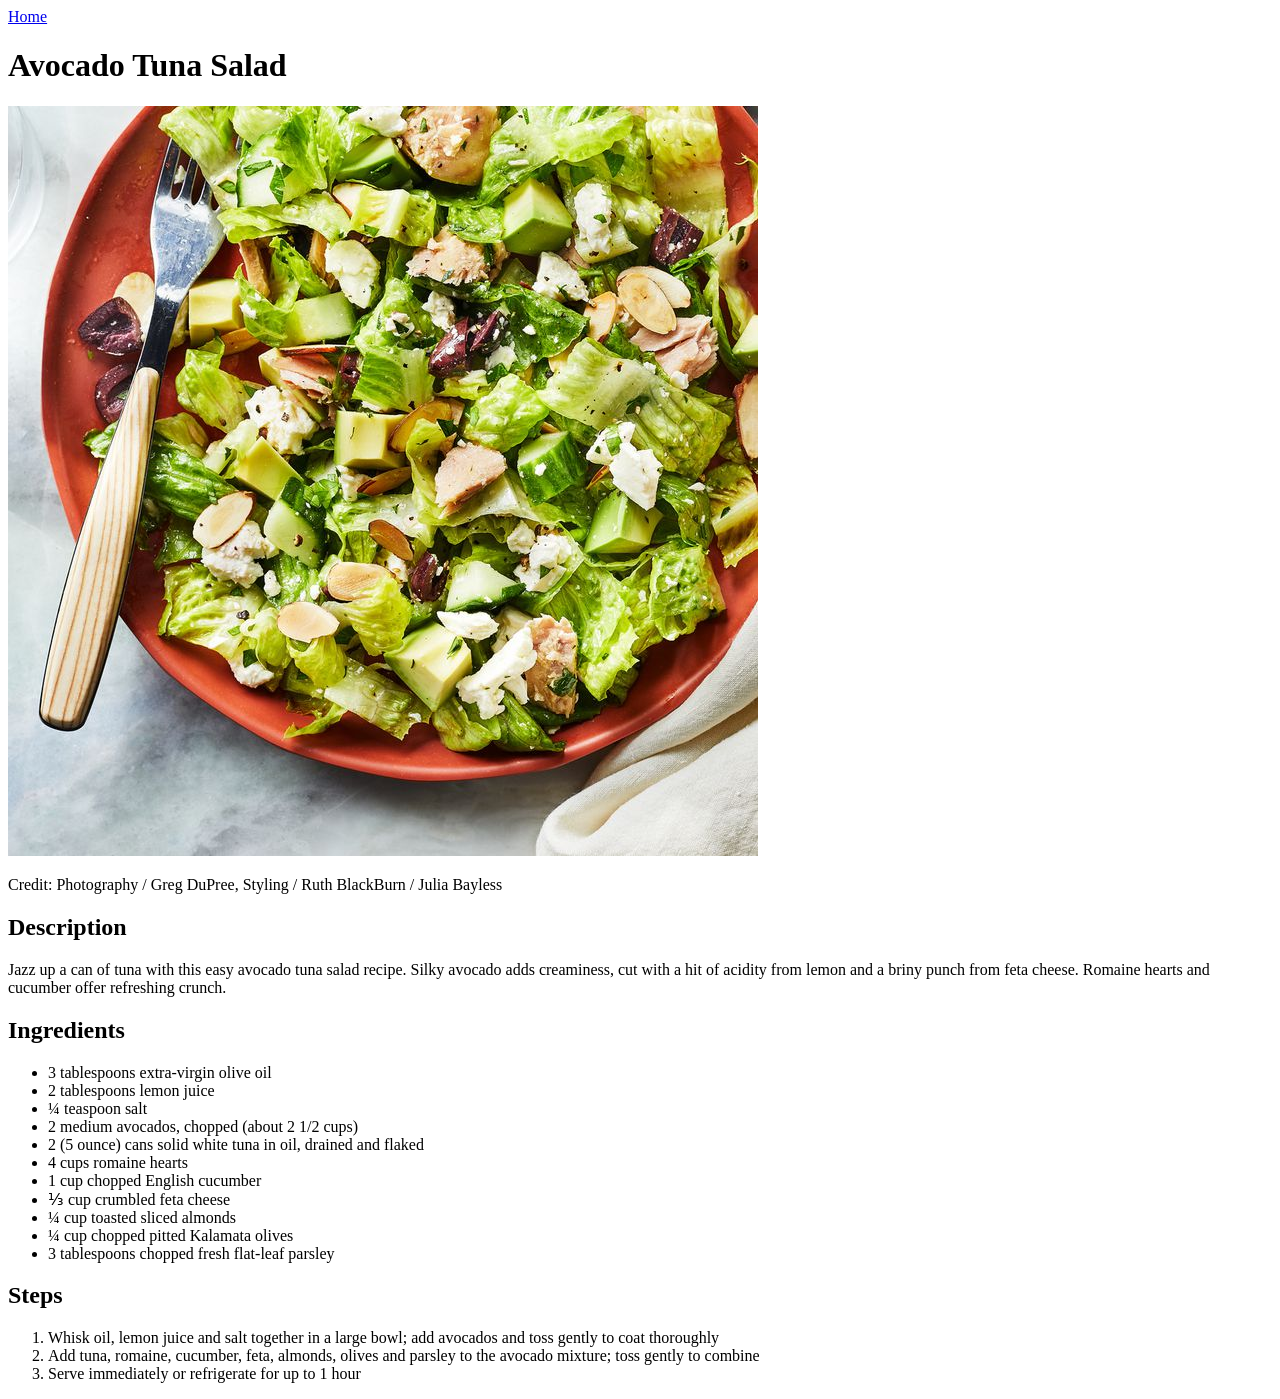
==== recipes/avocado-tuna-salad.html @ d3ac96f5 "Add two new recipe pages and link to home page" ====
<!DOCTYPE html>
<html lang="en">

<head>
    <meta charset="UTF-8">
    <meta name="viewport" content="width=device-width, initial-scale=1.0">
    <title>Avocado Tuna Salad</title>
</head>

<body>
    <a href="../index.html">Home</a>
    <h1>Avocado Tuna Salad</h1>
    <img src="../images/avocado-tuna-salad.jpg" alt="Avocado Tuna Salad" width="750" height="750">
    <p>Credit: Photography / Greg DuPree, Styling / Ruth BlackBurn / Julia Bayless</p>

    <h2>Description</h2>
    <p>Jazz up a can of tuna with this easy avocado tuna salad recipe. Silky avocado adds creaminess, cut with a hit of
        acidity from lemon and a briny punch from feta cheese. Romaine hearts and cucumber offer refreshing crunch.</p>

    <h2>Ingredients</h2>
    <ul>
        <li>3 tablespoons extra-virgin olive oil</li>
        <li>2 tablespoons lemon juice</li>
        <li>¼ teaspoon salt</li>
        <li>2 medium avocados, chopped (about 2 1/2 cups)</li>
        <li>2 (5 ounce) cans solid white tuna in oil, drained and flaked</li>
        <li>4 cups romaine hearts</li>
        <li>1 cup chopped English cucumber</li>
        <li>⅓ cup crumbled feta cheese</li>
        <li>¼ cup toasted sliced almonds</li>
        <li>¼ cup chopped pitted Kalamata olives</li>
        <li>3 tablespoons chopped fresh flat-leaf parsley</li>
    </ul>

    <h2>Steps</h2>
    <ol>
        <li>Whisk oil, lemon juice and salt together in a large bowl; add avocados and toss gently to coat thoroughly
        </li>
        <li>Add tuna, romaine, cucumber, feta, almonds, olives and parsley to the avocado mixture; toss gently to
            combine</li>
        <li>Serve immediately or refrigerate for up to 1 hour</li>
    </ol>
</body>

</html>
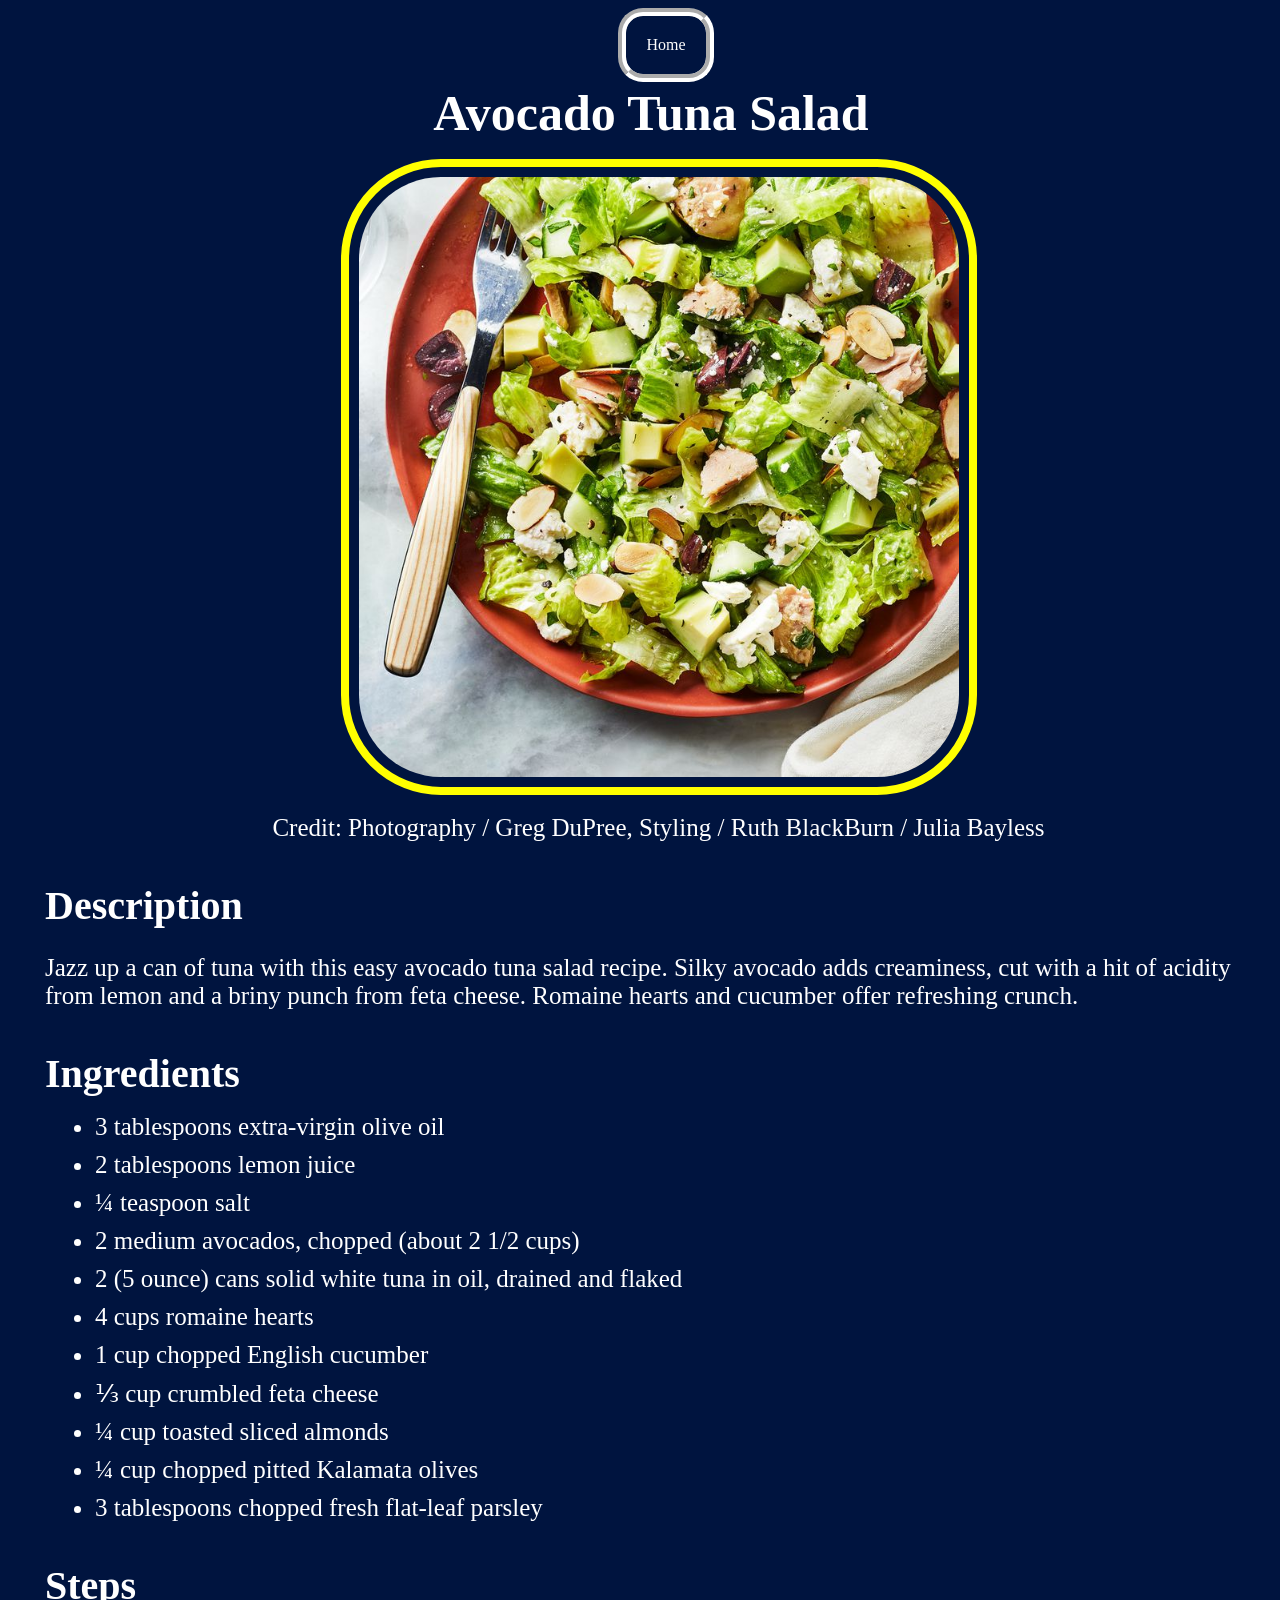
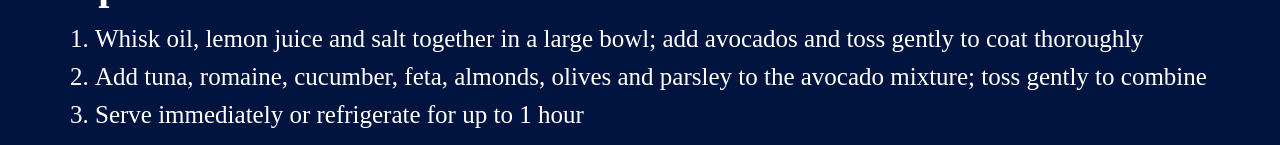
==== commit 75f89a13: "Add basic styling for all pages The pages were plain looking before" ====
--- a/recipes/avocado-tuna-salad.html
+++ b/recipes/avocado-tuna-salad.html
@@ -4,14 +4,21 @@
 <head>
     <meta charset="UTF-8">
     <meta name="viewport" content="width=device-width, initial-scale=1.0">
+    <link rel="stylesheet" href="../styles.css">
     <title>Avocado Tuna Salad</title>
 </head>
 
 <body>
-    <a href="../index.html">Home</a>
+    <nav>
+        <a href="../index.html" class="menu-item">Home</a>
+    </nav>
     <h1>Avocado Tuna Salad</h1>
-    <img src="../images/avocado-tuna-salad.jpg" alt="Avocado Tuna Salad" width="750" height="750">
-    <p>Credit: Photography / Greg DuPree, Styling / Ruth BlackBurn / Julia Bayless</p>
+    <section>
+        <img src="../images/avocado-tuna-salad.jpg" alt="Avocado Tuna Salad" width="750" height="750">
+        <p class="credit">Credit: Photography / Greg DuPree, Styling / Ruth BlackBurn / Julia Bayless</p>
+    </section>
+
+
 
     <h2>Description</h2>
     <p>Jazz up a can of tuna with this easy avocado tuna salad recipe. Silky avocado adds creaminess, cut with a hit of
--- a/styles.css
+++ b/styles.css
@@ -0,0 +1,61 @@
+* {
+    background-color: rgb(0, 20, 63);
+    color: white;
+    font-family: 'Times New Roman', Times, serif;
+    margin-left: 15px;
+}
+
+h1 {
+    font-size: 50px;
+    text-align: center;
+    padding: 3px auto;
+    margin: 2px;
+}
+
+h2 {
+    font-size: 40px;
+    margin-top: 40px;
+    margin-bottom: 10px;
+}
+
+img {
+    margin: 15px auto;
+}
+
+p {
+    font-size: 25px;
+}
+
+li {
+    font-size: 25px;
+    margin: 10px;
+}
+
+a {
+    display: inline-block;
+    text-decoration: none;
+    box-sizing: border-box;
+    border: groove 8px white;
+    padding: 20px;
+    border-radius: 25px;
+}
+
+nav {
+    text-align: center;
+}
+
+img {
+    padding: 10px;
+    border: solid 8px yellow;
+    border-radius: 100px;
+    height: 600px;
+    width: auto;
+}
+
+section {
+    text-align: center;
+}
+
+.credit {
+    margin: 0;
+}
